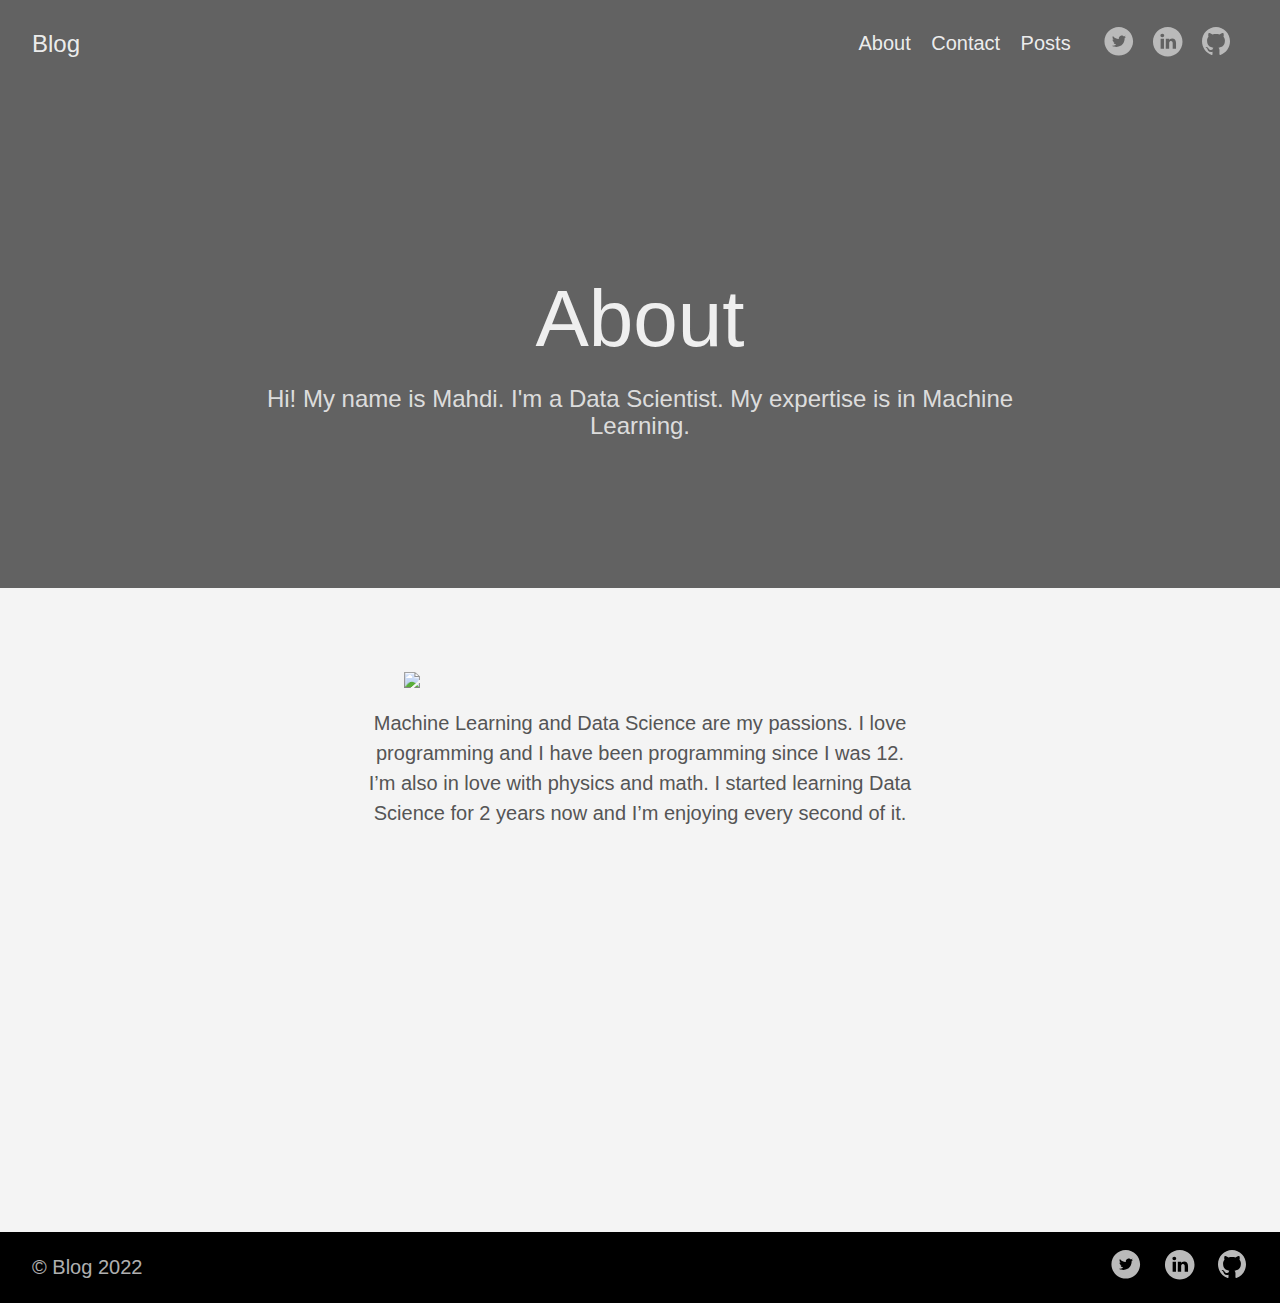
==== about/index.html @ 136bbd5d "new look" ====
<!DOCTYPE html>
<html lang="en-us">
  <head>
    <meta charset="utf-8">
    <meta http-equiv="X-UA-Compatible" content="IE=edge,chrome=1">
    
    <title>About | Blog</title>
    <meta name="viewport" content="width=device-width,minimum-scale=1">
    <meta name="generator" content="Hugo 0.96.0" />
    
    
      <META NAME="ROBOTS" CONTENT="NOINDEX, NOFOLLOW">
    

    
    
      <link href="https://alghenab.github.io/dist/css/app.1cb140d8ba31d5b2f1114537dd04802a.css" rel="stylesheet">
    

    

    
      
    

    
    
      <link href="https://alghenab.github.io/about/index.xml" rel="alternate" type="application/rss+xml" title="Blog" />
      <link href="https://alghenab.github.io/about/index.xml" rel="feed" type="application/rss+xml" title="Blog" />
      
    
    
    <meta property="og:title" content="About" />
<meta property="og:description" content="Hi! My name is Mahdi. I&#39;m a Data Scientist. My expertise is in Machine Learning." />
<meta property="og:type" content="website" />
<meta property="og:url" content="https://alghenab.github.io/about/" />

<meta itemprop="name" content="About">
<meta itemprop="description" content="Hi! My name is Mahdi. I&#39;m a Data Scientist. My expertise is in Machine Learning."><meta name="twitter:card" content="summary"/>
<meta name="twitter:title" content="About"/>
<meta name="twitter:description" content="Hi! My name is Mahdi. I&#39;m a Data Scientist. My expertise is in Machine Learning."/>

  </head>

  <body class="ma0 avenir bg-near-white">

    

  
  
  <header class="cover bg-top" style="background-image: url('https://alghenab.github.io/images/jeremy-thomas-rMmibFe4czY-unsplash.jpg');">
    <div class="bg-black-60">
      <nav class="pv3 ph3 ph4-ns" role="navigation">
  <div class="flex-l justify-between items-center center">
    <a href="https://alghenab.github.io/" class="f3 fw2 hover-white no-underline white-90 dib">
      Blog
    </a>
    <div class="flex-l items-center">
      

      
        <ul class="pl0 mr3">
          
          <li class="list f5 f4-ns fw4 dib pr3">
            <a class="hover-white no-underline white-90" href="https://alghenab.github.io/about/" title="About page">
              About
            </a>
          </li>
          
          <li class="list f5 f4-ns fw4 dib pr3">
            <a class="hover-white no-underline white-90" href="https://alghenab.github.io/contact/" title="Contact page">
              Contact
            </a>
          </li>
          
          <li class="list f5 f4-ns fw4 dib pr3">
            <a class="hover-white no-underline white-90" href="https://alghenab.github.io/post/" title="Posts page">
              Posts
            </a>
          </li>
          
        </ul>
      
      




<a href="https://twitter.com/Alghenab" target="_blank" class="link-transition twitter link dib z-999 pt3 pt0-l mr1" title="Twitter link" rel="noopener" aria-label="follow on Twitter——Opens in a new window">
  <svg height="32px"  style="enable-background:new 0 0 67 67;" version="1.1" viewBox="0 0 67 67" width="32px" xml:space="preserve" xmlns="http://www.w3.org/2000/svg" xmlns:xlink="http://www.w3.org/1999/xlink"><path d="M37.167,22.283c-2.619,0.953-4.274,3.411-4.086,6.101  l0.063,1.038l-1.048-0.127c-3.813-0.487-7.145-2.139-9.974-4.915l-1.383-1.377l-0.356,1.017c-0.754,2.267-0.272,4.661,1.299,6.271  c0.838,0.89,0.649,1.017-0.796,0.487c-0.503-0.169-0.943-0.296-0.985-0.233c-0.146,0.149,0.356,2.076,0.754,2.839  c0.545,1.06,1.655,2.097,2.871,2.712l1.027,0.487l-1.215,0.021c-1.173,0-1.215,0.021-1.089,0.467  c0.419,1.377,2.074,2.839,3.918,3.475l1.299,0.444l-1.131,0.678c-1.676,0.976-3.646,1.526-5.616,1.568  C19.775,43.256,19,43.341,19,43.405c0,0.211,2.557,1.397,4.044,1.864c4.463,1.377,9.765,0.783,13.746-1.568  c2.829-1.673,5.657-5,6.978-8.221c0.713-1.716,1.425-4.851,1.425-6.354c0-0.975,0.063-1.102,1.236-2.267  c0.692-0.678,1.341-1.419,1.467-1.631c0.21-0.403,0.188-0.403-0.88-0.043c-1.781,0.636-2.033,0.551-1.152-0.402  c0.649-0.678,1.425-1.907,1.425-2.267c0-0.063-0.314,0.042-0.671,0.233c-0.377,0.212-1.215,0.53-1.844,0.72l-1.131,0.361l-1.027-0.7  c-0.566-0.381-1.361-0.805-1.781-0.932C39.766,21.902,38.131,21.944,37.167,22.283z M33,64C16.432,64,3,50.569,3,34S16.432,4,33,4  s30,13.431,30,30S49.568,64,33,64z" style="fill-rule:evenodd;clip-rule:evenodd;fill:;"/></svg>

<span class="new-window"><svg  height="8px"  style="enable-background:new 0 0 1000 1000;" version="1.1" viewBox="0 0 1000 1000" width="8px" xml:space="preserve" xmlns="http://www.w3.org/2000/svg" xmlns:xlink="http://www.w3.org/1999/xlink" >
<path d="M598 128h298v298h-86v-152l-418 418-60-60 418-418h-152v-86zM810 810v-298h86v298c0 46-40 86-86 86h-596c-48 0-86-40-86-86v-596c0-46 38-86 86-86h298v86h-298v596h596z" style="fill-rule:evenodd;clip-rule:evenodd;fill:;"/>
</svg>
</span></a>




<a href="https://www.linkedin.com/in/Alghenab/" target="_blank" class="link-transition linkedin link dib z-999 pt3 pt0-l mr1" title="LinkedIn link" rel="noopener" aria-label="follow on LinkedIn——Opens in a new window">
  <svg  height="32px"  style="enable-background:new 0 0 65 65;" version="1.1" viewBox="0 0 65 65" width="32px" xml:space="preserve" xmlns="http://www.w3.org/2000/svg" xmlns:xlink="http://www.w3.org/1999/xlink">
  <path d="M50.837,48.137V36.425c0-6.275-3.35-9.195-7.816-9.195  c-3.604,0-5.219,1.983-6.119,3.374V27.71h-6.79c0.09,1.917,0,20.427,0,20.427h6.79V36.729c0-0.609,0.044-1.219,0.224-1.655  c0.49-1.22,1.607-2.483,3.482-2.483c2.458,0,3.44,1.873,3.44,4.618v10.929H50.837z M22.959,24.922c2.367,0,3.842-1.57,3.842-3.531  c-0.044-2.003-1.475-3.528-3.797-3.528s-3.841,1.524-3.841,3.528c0,1.961,1.474,3.531,3.753,3.531H22.959z M34,64  C17.432,64,4,50.568,4,34C4,17.431,17.432,4,34,4s30,13.431,30,30C64,50.568,50.568,64,34,64z M26.354,48.137V27.71h-6.789v20.427  H26.354z" style="fill-rule:evenodd;clip-rule:evenodd;fill:;"/>
</svg>

<span class="new-window"><svg  height="8px"  style="enable-background:new 0 0 1000 1000;" version="1.1" viewBox="0 0 1000 1000" width="8px" xml:space="preserve" xmlns="http://www.w3.org/2000/svg" xmlns:xlink="http://www.w3.org/1999/xlink" >
<path d="M598 128h298v298h-86v-152l-418 418-60-60 418-418h-152v-86zM810 810v-298h86v298c0 46-40 86-86 86h-596c-48 0-86-40-86-86v-596c0-46 38-86 86-86h298v86h-298v596h596z" style="fill-rule:evenodd;clip-rule:evenodd;fill:;"/>
</svg>
</span></a>


<a href="https://github.com/Alghenab" target="_blank" class="link-transition github link dib z-999 pt3 pt0-l mr1" title="Github link" rel="noopener" aria-label="follow on Github——Opens in a new window">
  <svg  height="32px"  style="enable-background:new 0 0 512 512;" version="1.1" viewBox="0 0 512 512" width="32px" xml:space="preserve" xmlns="http://www.w3.org/2000/svg" xmlns:xlink="http://www.w3.org/1999/xlink" >
  <path d="M256,32C132.3,32,32,134.8,32,261.7c0,101.5,64.2,187.5,153.2,217.9c11.2,2.1,15.3-5,15.3-11.1   c0-5.5-0.2-19.9-0.3-39.1c-62.3,13.9-75.5-30.8-75.5-30.8c-10.2-26.5-24.9-33.6-24.9-33.6c-20.3-14.3,1.5-14,1.5-14   c22.5,1.6,34.3,23.7,34.3,23.7c20,35.1,52.4,25,65.2,19.1c2-14.8,7.8-25,14.2-30.7c-49.7-5.8-102-25.5-102-113.5   c0-25.1,8.7-45.6,23-61.6c-2.3-5.8-10-29.2,2.2-60.8c0,0,18.8-6.2,61.6,23.5c17.9-5.1,37-7.6,56.1-7.7c19,0.1,38.2,2.6,56.1,7.7   c42.8-29.7,61.5-23.5,61.5-23.5c12.2,31.6,4.5,55,2.2,60.8c14.3,16.1,23,36.6,23,61.6c0,88.2-52.4,107.6-102.3,113.3   c8,7.1,15.2,21.1,15.2,42.5c0,30.7-0.3,55.5-0.3,63c0,6.1,4,13.3,15.4,11C415.9,449.1,480,363.1,480,261.7   C480,134.8,379.7,32,256,32z"/>
</svg>

<span class="new-window"><svg  height="8px"  style="enable-background:new 0 0 1000 1000;" version="1.1" viewBox="0 0 1000 1000" width="8px" xml:space="preserve" xmlns="http://www.w3.org/2000/svg" xmlns:xlink="http://www.w3.org/1999/xlink" >
<path d="M598 128h298v298h-86v-152l-418 418-60-60 418-418h-152v-86zM810 810v-298h86v298c0 46-40 86-86 86h-596c-48 0-86-40-86-86v-596c0-46 38-86 86-86h298v86h-298v596h596z" style="fill-rule:evenodd;clip-rule:evenodd;fill:;"/>
</svg>
</span></a>







    </div>
  </div>
</nav>

      <div class="tc-l pv4 pv6-l ph3 ph4-ns">
        <h1 class="f2 f-subheadline-l fw2 white-90 mb0 lh-title">
          About
        </h1>
        
          <h2 class="fw1 f5 f3-l white-80 measure-wide-l center mt3">
            Hi! My name is Mahdi. I&#39;m a Data Scientist. My expertise is in Machine Learning.
          </h2>
        
      </div>
    </div>
  </header>


    <main class="pb7" role="main">
      
  <article class="pa3 pa4-ns nested-copy-line-height nested-img">
    <section class="cf ph3 ph5-l pv3 pv4-l f4 tc-l center measure-wide lh-copy mid-gray"><figure><img src="https://alghenab.github.io/images/alghenab.png"/>
</figure>

<p>Machine Learning and Data Science are my passions. I love programming and I have been programming since I was 12. I&rsquo;m also in love with physics and math. I started learning Data Science for 2 years now and I&rsquo;m enjoying every second of it.</p>
</section>
    <section class="flex-ns flex-wrap justify-around mt5">
      
    </section></article>

    </main>
    <footer class="bg-black bottom-0 w-100 pa3" role="contentinfo">
  <div class="flex justify-between">
  <a class="f4 fw4 hover-white no-underline white-70 dn dib-ns pv2 ph3" href="https://alghenab.github.io/" >
    &copy;  Blog 2022 
  </a>
    <div>




<a href="https://twitter.com/Alghenab" target="_blank" class="link-transition twitter link dib z-999 pt3 pt0-l mr1" title="Twitter link" rel="noopener" aria-label="follow on Twitter——Opens in a new window">
  <svg height="32px"  style="enable-background:new 0 0 67 67;" version="1.1" viewBox="0 0 67 67" width="32px" xml:space="preserve" xmlns="http://www.w3.org/2000/svg" xmlns:xlink="http://www.w3.org/1999/xlink"><path d="M37.167,22.283c-2.619,0.953-4.274,3.411-4.086,6.101  l0.063,1.038l-1.048-0.127c-3.813-0.487-7.145-2.139-9.974-4.915l-1.383-1.377l-0.356,1.017c-0.754,2.267-0.272,4.661,1.299,6.271  c0.838,0.89,0.649,1.017-0.796,0.487c-0.503-0.169-0.943-0.296-0.985-0.233c-0.146,0.149,0.356,2.076,0.754,2.839  c0.545,1.06,1.655,2.097,2.871,2.712l1.027,0.487l-1.215,0.021c-1.173,0-1.215,0.021-1.089,0.467  c0.419,1.377,2.074,2.839,3.918,3.475l1.299,0.444l-1.131,0.678c-1.676,0.976-3.646,1.526-5.616,1.568  C19.775,43.256,19,43.341,19,43.405c0,0.211,2.557,1.397,4.044,1.864c4.463,1.377,9.765,0.783,13.746-1.568  c2.829-1.673,5.657-5,6.978-8.221c0.713-1.716,1.425-4.851,1.425-6.354c0-0.975,0.063-1.102,1.236-2.267  c0.692-0.678,1.341-1.419,1.467-1.631c0.21-0.403,0.188-0.403-0.88-0.043c-1.781,0.636-2.033,0.551-1.152-0.402  c0.649-0.678,1.425-1.907,1.425-2.267c0-0.063-0.314,0.042-0.671,0.233c-0.377,0.212-1.215,0.53-1.844,0.72l-1.131,0.361l-1.027-0.7  c-0.566-0.381-1.361-0.805-1.781-0.932C39.766,21.902,38.131,21.944,37.167,22.283z M33,64C16.432,64,3,50.569,3,34S16.432,4,33,4  s30,13.431,30,30S49.568,64,33,64z" style="fill-rule:evenodd;clip-rule:evenodd;fill:;"/></svg>

<span class="new-window"><svg  height="8px"  style="enable-background:new 0 0 1000 1000;" version="1.1" viewBox="0 0 1000 1000" width="8px" xml:space="preserve" xmlns="http://www.w3.org/2000/svg" xmlns:xlink="http://www.w3.org/1999/xlink" >
<path d="M598 128h298v298h-86v-152l-418 418-60-60 418-418h-152v-86zM810 810v-298h86v298c0 46-40 86-86 86h-596c-48 0-86-40-86-86v-596c0-46 38-86 86-86h298v86h-298v596h596z" style="fill-rule:evenodd;clip-rule:evenodd;fill:;"/>
</svg>
</span></a>




<a href="https://www.linkedin.com/in/Alghenab/" target="_blank" class="link-transition linkedin link dib z-999 pt3 pt0-l mr1" title="LinkedIn link" rel="noopener" aria-label="follow on LinkedIn——Opens in a new window">
  <svg  height="32px"  style="enable-background:new 0 0 65 65;" version="1.1" viewBox="0 0 65 65" width="32px" xml:space="preserve" xmlns="http://www.w3.org/2000/svg" xmlns:xlink="http://www.w3.org/1999/xlink">
  <path d="M50.837,48.137V36.425c0-6.275-3.35-9.195-7.816-9.195  c-3.604,0-5.219,1.983-6.119,3.374V27.71h-6.79c0.09,1.917,0,20.427,0,20.427h6.79V36.729c0-0.609,0.044-1.219,0.224-1.655  c0.49-1.22,1.607-2.483,3.482-2.483c2.458,0,3.44,1.873,3.44,4.618v10.929H50.837z M22.959,24.922c2.367,0,3.842-1.57,3.842-3.531  c-0.044-2.003-1.475-3.528-3.797-3.528s-3.841,1.524-3.841,3.528c0,1.961,1.474,3.531,3.753,3.531H22.959z M34,64  C17.432,64,4,50.568,4,34C4,17.431,17.432,4,34,4s30,13.431,30,30C64,50.568,50.568,64,34,64z M26.354,48.137V27.71h-6.789v20.427  H26.354z" style="fill-rule:evenodd;clip-rule:evenodd;fill:;"/>
</svg>

<span class="new-window"><svg  height="8px"  style="enable-background:new 0 0 1000 1000;" version="1.1" viewBox="0 0 1000 1000" width="8px" xml:space="preserve" xmlns="http://www.w3.org/2000/svg" xmlns:xlink="http://www.w3.org/1999/xlink" >
<path d="M598 128h298v298h-86v-152l-418 418-60-60 418-418h-152v-86zM810 810v-298h86v298c0 46-40 86-86 86h-596c-48 0-86-40-86-86v-596c0-46 38-86 86-86h298v86h-298v596h596z" style="fill-rule:evenodd;clip-rule:evenodd;fill:;"/>
</svg>
</span></a>


<a href="https://github.com/Alghenab" target="_blank" class="link-transition github link dib z-999 pt3 pt0-l mr1" title="Github link" rel="noopener" aria-label="follow on Github——Opens in a new window">
  <svg  height="32px"  style="enable-background:new 0 0 512 512;" version="1.1" viewBox="0 0 512 512" width="32px" xml:space="preserve" xmlns="http://www.w3.org/2000/svg" xmlns:xlink="http://www.w3.org/1999/xlink" >
  <path d="M256,32C132.3,32,32,134.8,32,261.7c0,101.5,64.2,187.5,153.2,217.9c11.2,2.1,15.3-5,15.3-11.1   c0-5.5-0.2-19.9-0.3-39.1c-62.3,13.9-75.5-30.8-75.5-30.8c-10.2-26.5-24.9-33.6-24.9-33.6c-20.3-14.3,1.5-14,1.5-14   c22.5,1.6,34.3,23.7,34.3,23.7c20,35.1,52.4,25,65.2,19.1c2-14.8,7.8-25,14.2-30.7c-49.7-5.8-102-25.5-102-113.5   c0-25.1,8.7-45.6,23-61.6c-2.3-5.8-10-29.2,2.2-60.8c0,0,18.8-6.2,61.6,23.5c17.9-5.1,37-7.6,56.1-7.7c19,0.1,38.2,2.6,56.1,7.7   c42.8-29.7,61.5-23.5,61.5-23.5c12.2,31.6,4.5,55,2.2,60.8c14.3,16.1,23,36.6,23,61.6c0,88.2-52.4,107.6-102.3,113.3   c8,7.1,15.2,21.1,15.2,42.5c0,30.7-0.3,55.5-0.3,63c0,6.1,4,13.3,15.4,11C415.9,449.1,480,363.1,480,261.7   C480,134.8,379.7,32,256,32z"/>
</svg>

<span class="new-window"><svg  height="8px"  style="enable-background:new 0 0 1000 1000;" version="1.1" viewBox="0 0 1000 1000" width="8px" xml:space="preserve" xmlns="http://www.w3.org/2000/svg" xmlns:xlink="http://www.w3.org/1999/xlink" >
<path d="M598 128h298v298h-86v-152l-418 418-60-60 418-418h-152v-86zM810 810v-298h86v298c0 46-40 86-86 86h-596c-48 0-86-40-86-86v-596c0-46 38-86 86-86h298v86h-298v596h596z" style="fill-rule:evenodd;clip-rule:evenodd;fill:;"/>
</svg>
</span></a>






</div>
  </div>
</footer>

    

  <script src="https://alghenab.github.io/dist/js/app.3fc0f988d21662902933.js"></script>


  </body>
</html>
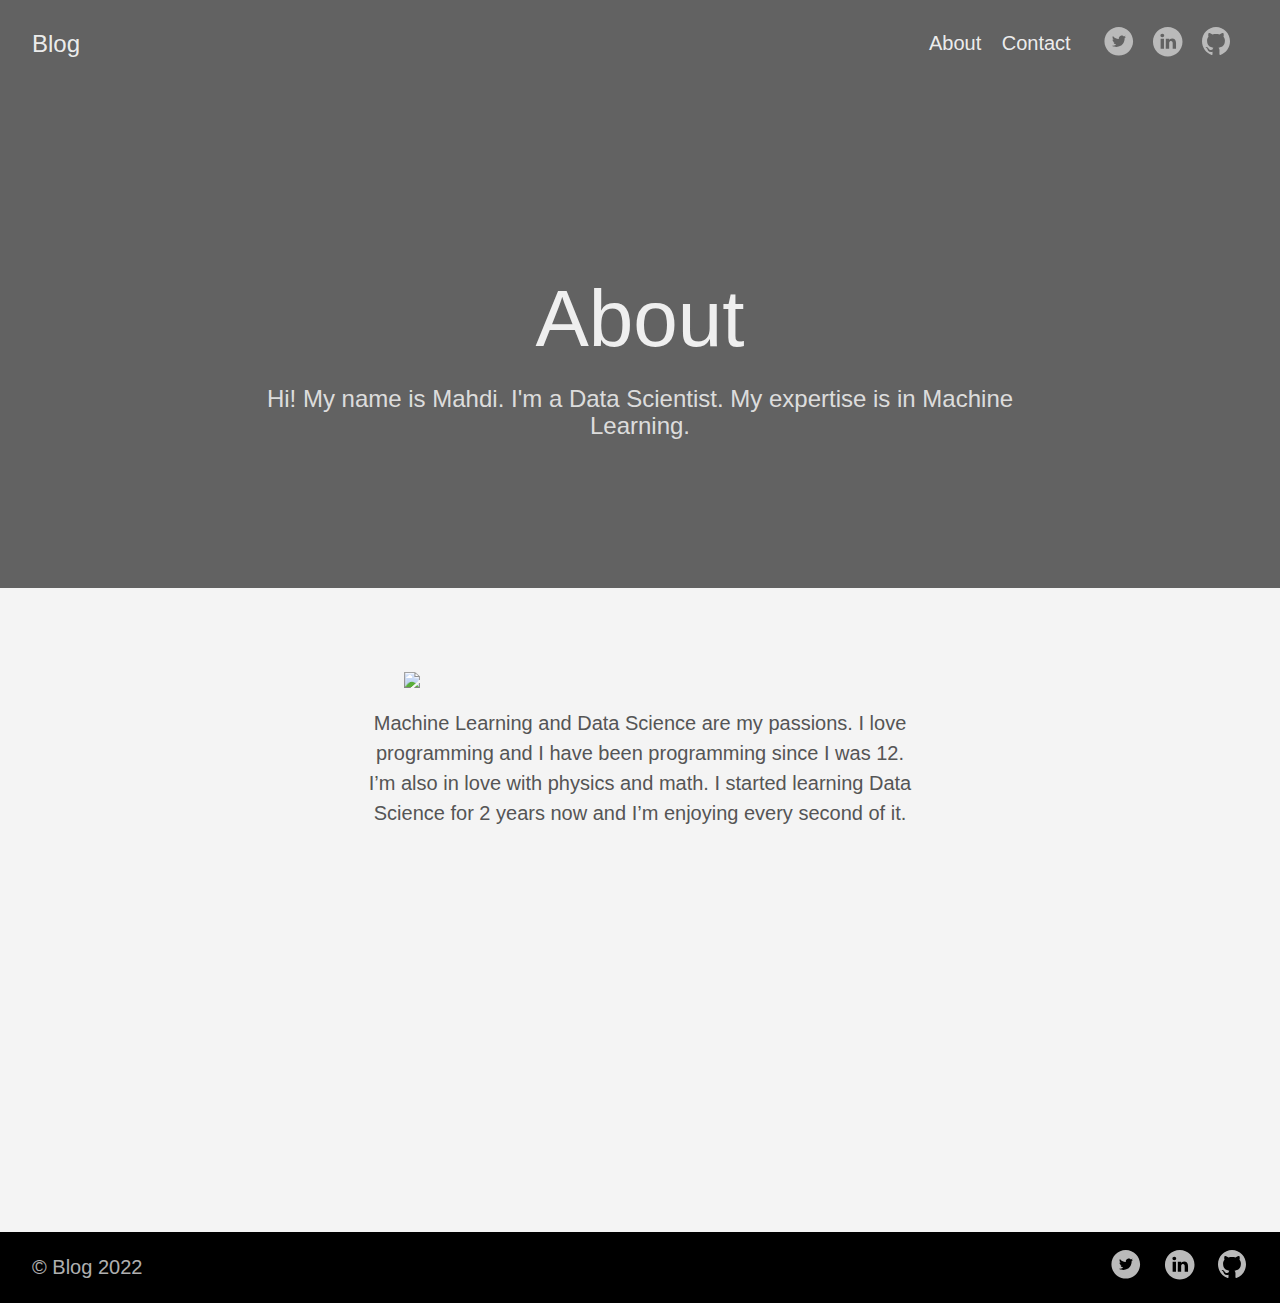
==== commit 3a124a27: "new" ====
--- a/about/index.html
+++ b/about/index.html
@@ -73,12 +73,6 @@
             </a>
           </li>
           
-          <li class="list f5 f4-ns fw4 dib pr3">
-            <a class="hover-white no-underline white-90" href="https://alghenab.github.io/post/" title="Posts page">
-              Posts
-            </a>
-          </li>
-          
         </ul>
       
       
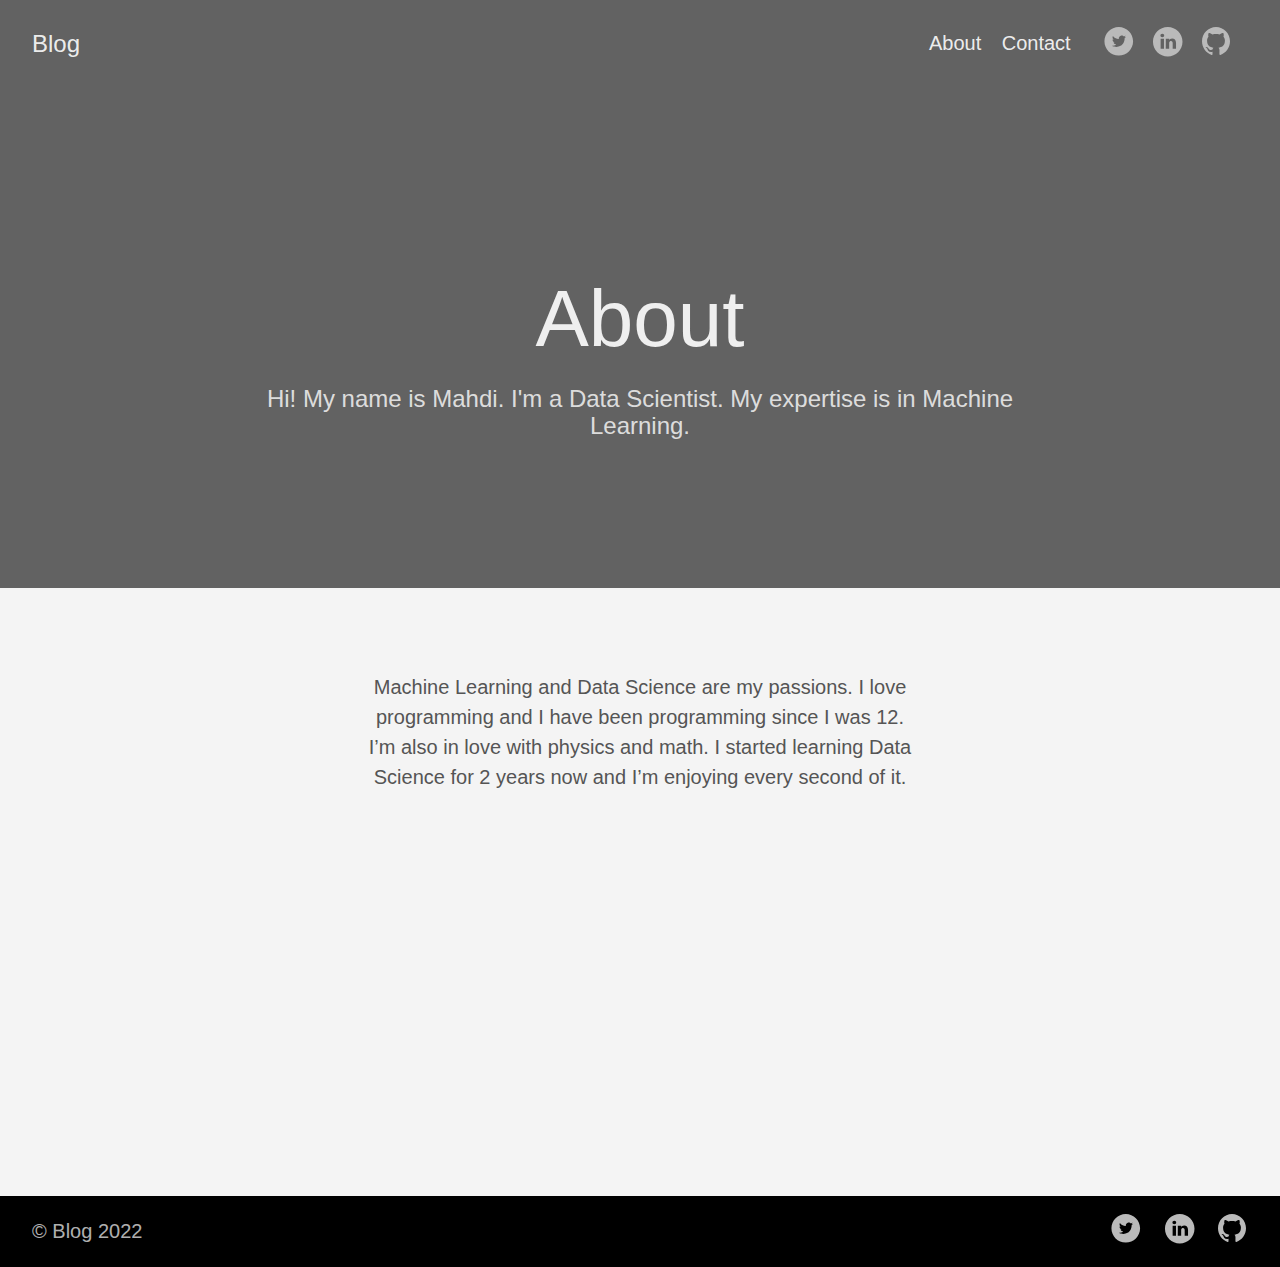
==== commit 797a88a8: "Update index.html" ====
--- a/about/index.html
+++ b/about/index.html
@@ -139,8 +139,7 @@
     <main class="pb7" role="main">
       
   <article class="pa3 pa4-ns nested-copy-line-height nested-img">
-    <section class="cf ph3 ph5-l pv3 pv4-l f4 tc-l center measure-wide lh-copy mid-gray"><figure><img src="https://alghenab.github.io/images/alghenab.png"/>
-</figure>
+    <section class="cf ph3 ph5-l pv3 pv4-l f4 tc-l center measure-wide lh-copy mid-gray">
 
 <p>Machine Learning and Data Science are my passions. I love programming and I have been programming since I was 12. I&rsquo;m also in love with physics and math. I started learning Data Science for 2 years now and I&rsquo;m enjoying every second of it.</p>
 </section>
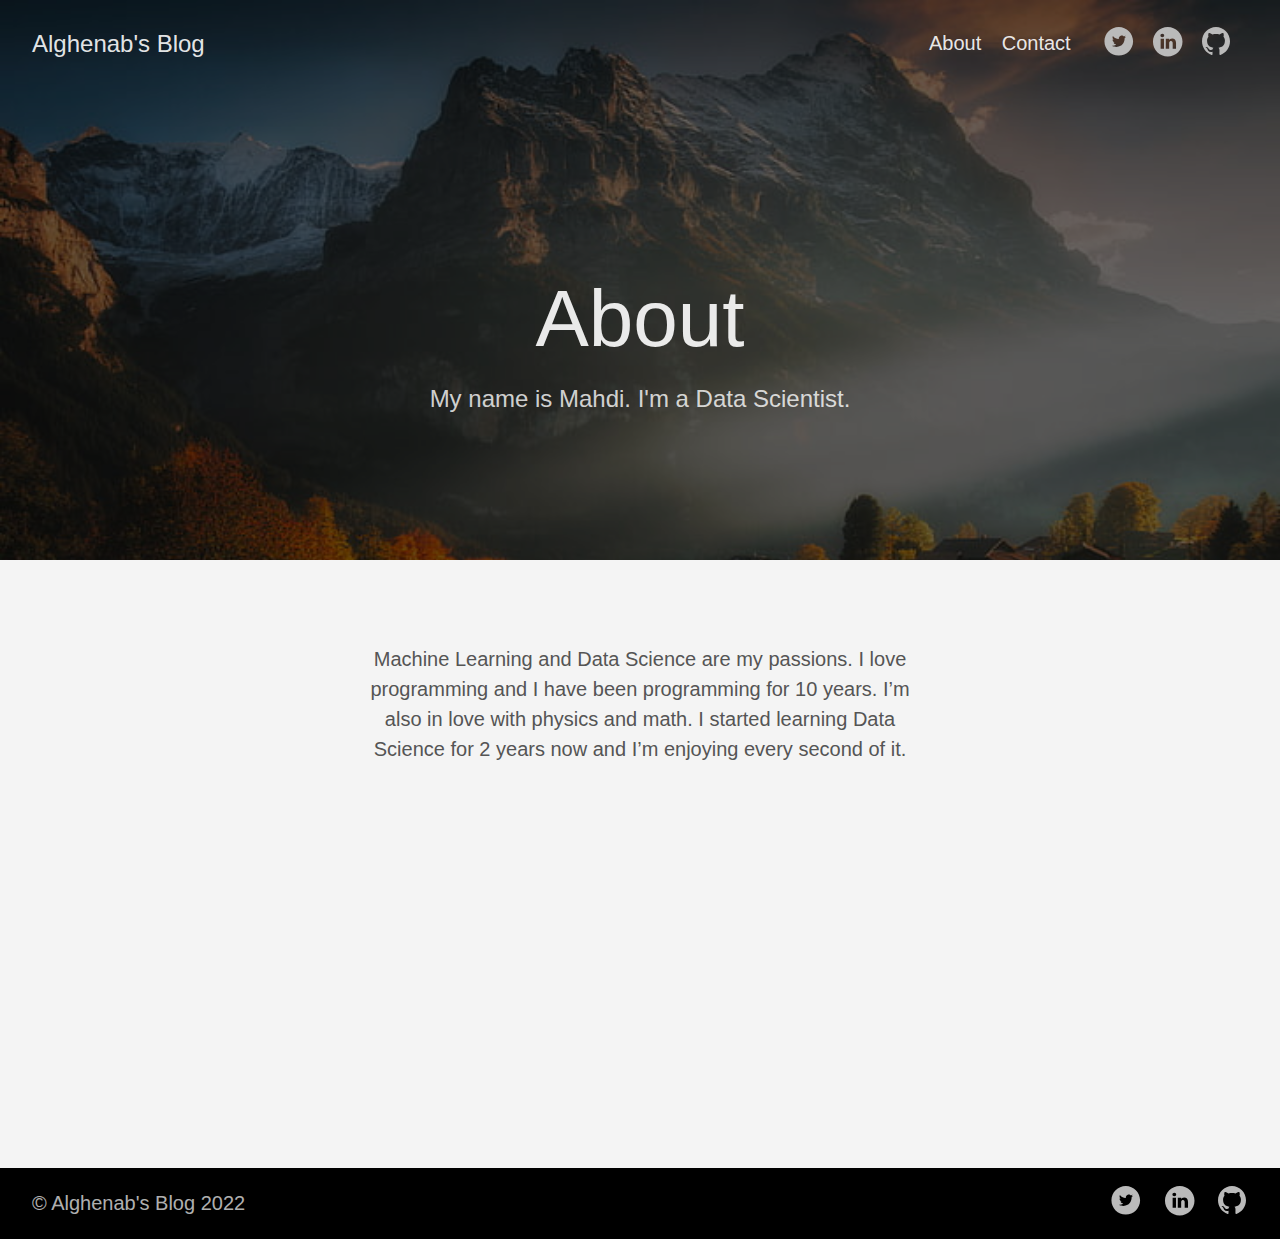
==== commit ec62cfb6: "new" ====
--- a/about/index.html
+++ b/about/index.html
@@ -4,7 +4,7 @@
     <meta charset="utf-8">
     <meta http-equiv="X-UA-Compatible" content="IE=edge,chrome=1">
     
-    <title>About | Blog</title>
+    <title>About | Alghenab&#39;s Blog</title>
     <meta name="viewport" content="width=device-width,minimum-scale=1">
     <meta name="generator" content="Hugo 0.96.0" />
     
@@ -25,20 +25,20 @@
 
     
     
-      <link href="https://alghenab.github.io/about/index.xml" rel="alternate" type="application/rss+xml" title="Blog" />
-      <link href="https://alghenab.github.io/about/index.xml" rel="feed" type="application/rss+xml" title="Blog" />
+      <link href="https://alghenab.github.io/about/index.xml" rel="alternate" type="application/rss+xml" title="Alghenab&#39;s Blog" />
+      <link href="https://alghenab.github.io/about/index.xml" rel="feed" type="application/rss+xml" title="Alghenab&#39;s Blog" />
       
     
     
     <meta property="og:title" content="About" />
-<meta property="og:description" content="Hi! My name is Mahdi. I&#39;m a Data Scientist. My expertise is in Machine Learning." />
+<meta property="og:description" content="My name is Mahdi. I&#39;m a Data Scientist." />
 <meta property="og:type" content="website" />
 <meta property="og:url" content="https://alghenab.github.io/about/" />
 
 <meta itemprop="name" content="About">
-<meta itemprop="description" content="Hi! My name is Mahdi. I&#39;m a Data Scientist. My expertise is in Machine Learning."><meta name="twitter:card" content="summary"/>
+<meta itemprop="description" content="My name is Mahdi. I&#39;m a Data Scientist."><meta name="twitter:card" content="summary"/>
 <meta name="twitter:title" content="About"/>
-<meta name="twitter:description" content="Hi! My name is Mahdi. I&#39;m a Data Scientist. My expertise is in Machine Learning."/>
+<meta name="twitter:description" content="My name is Mahdi. I&#39;m a Data Scientist."/>
 
   </head>
 
@@ -48,12 +48,12 @@
 
   
   
-  <header class="cover bg-top" style="background-image: url('https://alghenab.github.io/images/jeremy-thomas-rMmibFe4czY-unsplash.jpg');">
+  <header class="cover bg-top" style="background-image: url('https://alghenab.github.io/images/greenland.jpg');">
     <div class="bg-black-60">
       <nav class="pv3 ph3 ph4-ns" role="navigation">
   <div class="flex-l justify-between items-center center">
     <a href="https://alghenab.github.io/" class="f3 fw2 hover-white no-underline white-90 dib">
-      Blog
+      Alghenab&#39;s Blog
     </a>
     <div class="flex-l items-center">
       
@@ -128,7 +128,7 @@
         </h1>
         
           <h2 class="fw1 f5 f3-l white-80 measure-wide-l center mt3">
-            Hi! My name is Mahdi. I&#39;m a Data Scientist. My expertise is in Machine Learning.
+            My name is Mahdi. I&#39;m a Data Scientist.
           </h2>
         
       </div>
@@ -139,9 +139,7 @@
     <main class="pb7" role="main">
       
   <article class="pa3 pa4-ns nested-copy-line-height nested-img">
-    <section class="cf ph3 ph5-l pv3 pv4-l f4 tc-l center measure-wide lh-copy mid-gray">
-
-<p>Machine Learning and Data Science are my passions. I love programming and I have been programming since I was 12. I&rsquo;m also in love with physics and math. I started learning Data Science for 2 years now and I&rsquo;m enjoying every second of it.</p>
+    <section class="cf ph3 ph5-l pv3 pv4-l f4 tc-l center measure-wide lh-copy mid-gray"><p>Machine Learning and Data Science are my passions. I love programming and I have been programming for 10 years. I&rsquo;m also in love with physics and math. I started learning Data Science for 2 years now and I&rsquo;m enjoying every second of it.</p>
 </section>
     <section class="flex-ns flex-wrap justify-around mt5">
       
@@ -151,7 +149,7 @@
     <footer class="bg-black bottom-0 w-100 pa3" role="contentinfo">
   <div class="flex justify-between">
   <a class="f4 fw4 hover-white no-underline white-70 dn dib-ns pv2 ph3" href="https://alghenab.github.io/" >
-    &copy;  Blog 2022 
+    &copy;  Alghenab's Blog 2022 
   </a>
     <div>
 
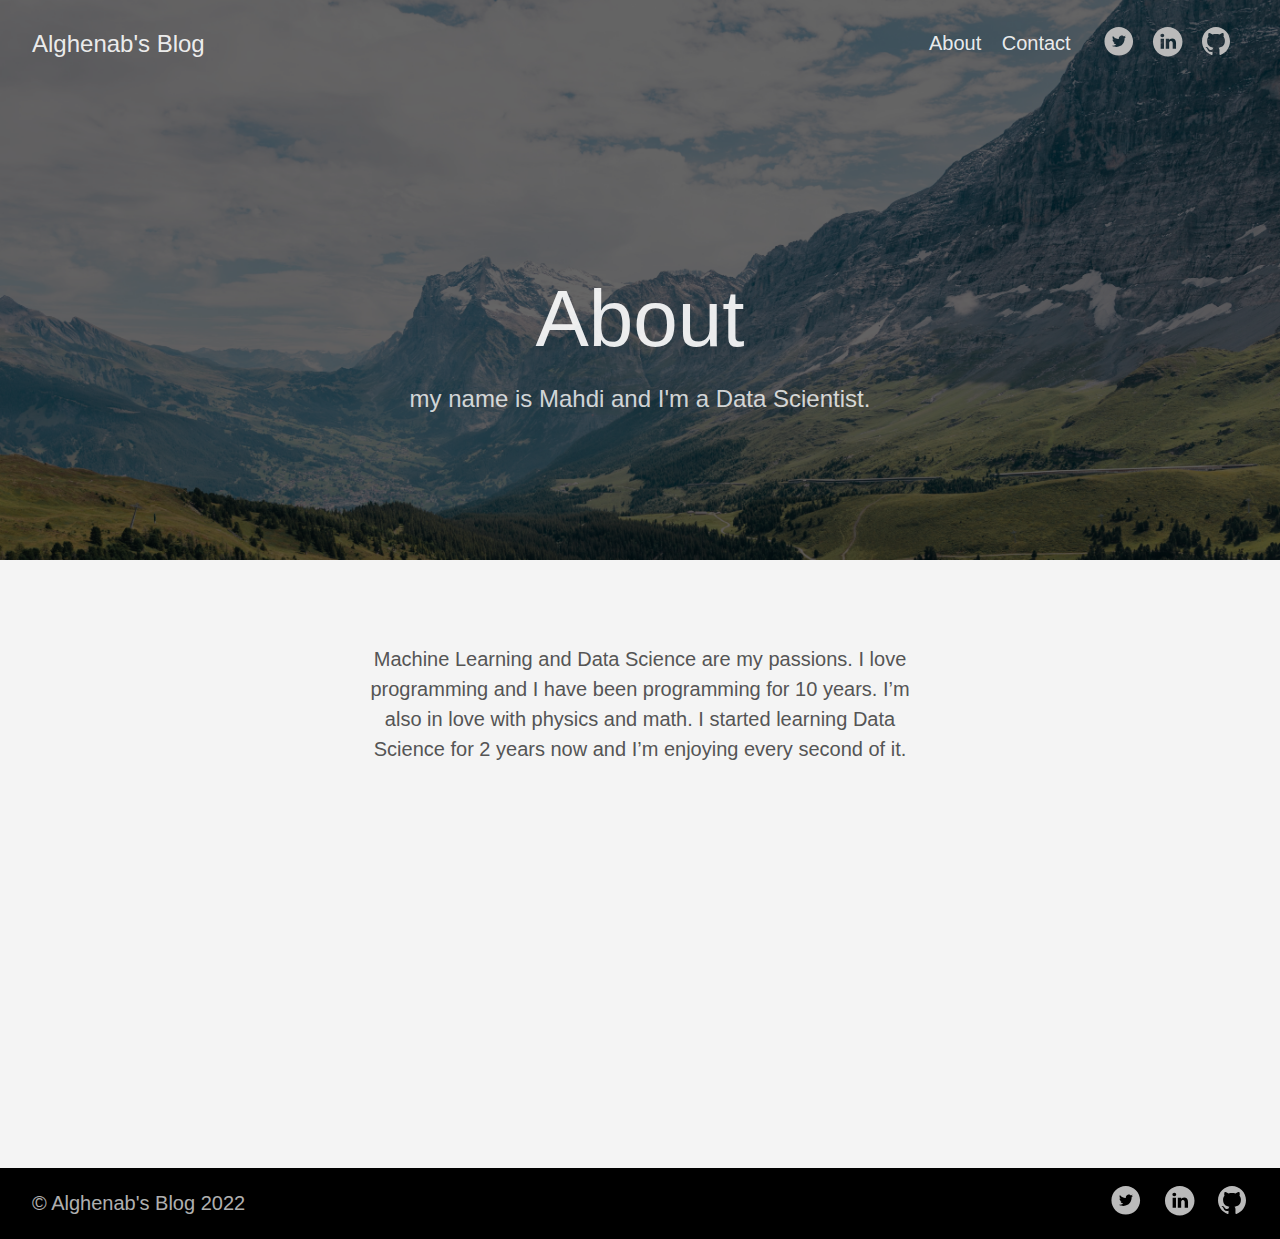
==== commit 06a22ff9: "new" ====
--- a/about/index.html
+++ b/about/index.html
@@ -31,14 +31,14 @@
     
     
     <meta property="og:title" content="About" />
-<meta property="og:description" content="My name is Mahdi. I&#39;m a Data Scientist." />
+<meta property="og:description" content="my name is Mahdi and I&#39;m a Data Scientist." />
 <meta property="og:type" content="website" />
 <meta property="og:url" content="https://alghenab.github.io/about/" />
 
 <meta itemprop="name" content="About">
-<meta itemprop="description" content="My name is Mahdi. I&#39;m a Data Scientist."><meta name="twitter:card" content="summary"/>
+<meta itemprop="description" content="my name is Mahdi and I&#39;m a Data Scientist."><meta name="twitter:card" content="summary"/>
 <meta name="twitter:title" content="About"/>
-<meta name="twitter:description" content="My name is Mahdi. I&#39;m a Data Scientist."/>
+<meta name="twitter:description" content="my name is Mahdi and I&#39;m a Data Scientist."/>
 
   </head>
 
@@ -48,7 +48,7 @@
 
   
   
-  <header class="cover bg-top" style="background-image: url('https://alghenab.github.io/images/greenland.jpg');">
+  <header class="cover bg-top" style="background-image: url('https://alghenab.github.io/images/greenland1.jpg');">
     <div class="bg-black-60">
       <nav class="pv3 ph3 ph4-ns" role="navigation">
   <div class="flex-l justify-between items-center center">
@@ -128,7 +128,7 @@
         </h1>
         
           <h2 class="fw1 f5 f3-l white-80 measure-wide-l center mt3">
-            My name is Mahdi. I&#39;m a Data Scientist.
+            my name is Mahdi and I&#39;m a Data Scientist.
           </h2>
         
       </div>
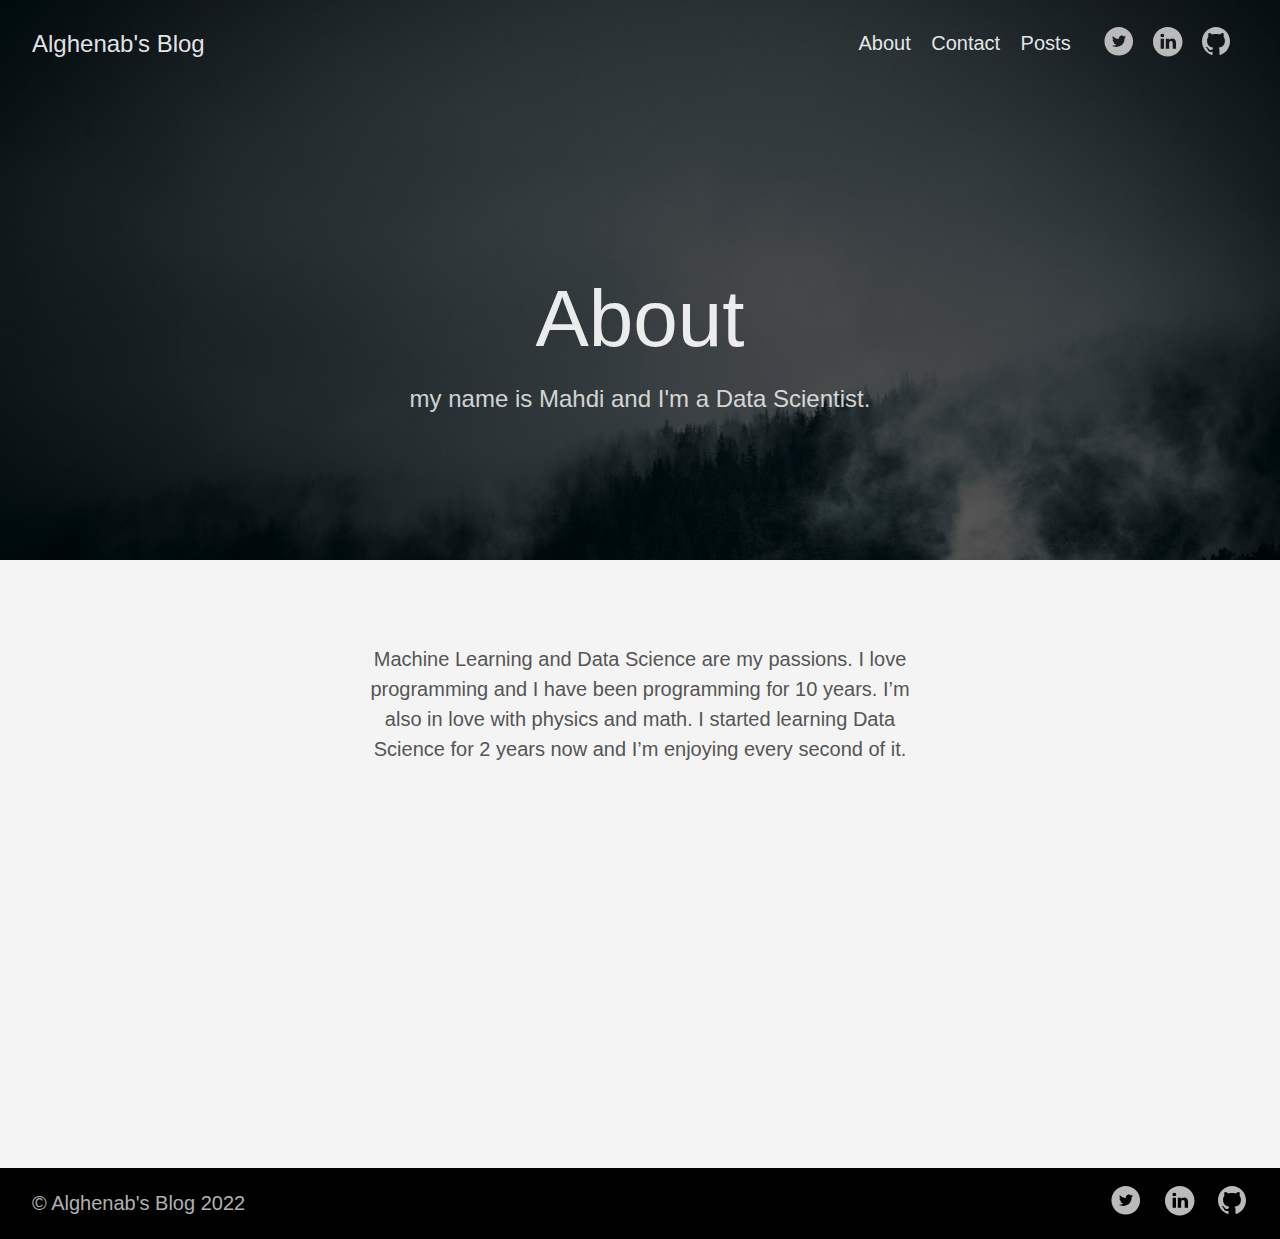
==== commit 1fa41a7c: "updated" ====
--- a/about/index.html
+++ b/about/index.html
@@ -70,6 +70,12 @@
           <li class="list f5 f4-ns fw4 dib pr3">
             <a class="hover-white no-underline white-90" href="https://alghenab.github.io/contact/" title="Contact page">
               Contact
+            </a>
+          </li>
+          
+          <li class="list f5 f4-ns fw4 dib pr3">
+            <a class="hover-white no-underline white-90" href="https://alghenab.github.io/post/" title="Posts page">
+              Posts
             </a>
           </li>
           
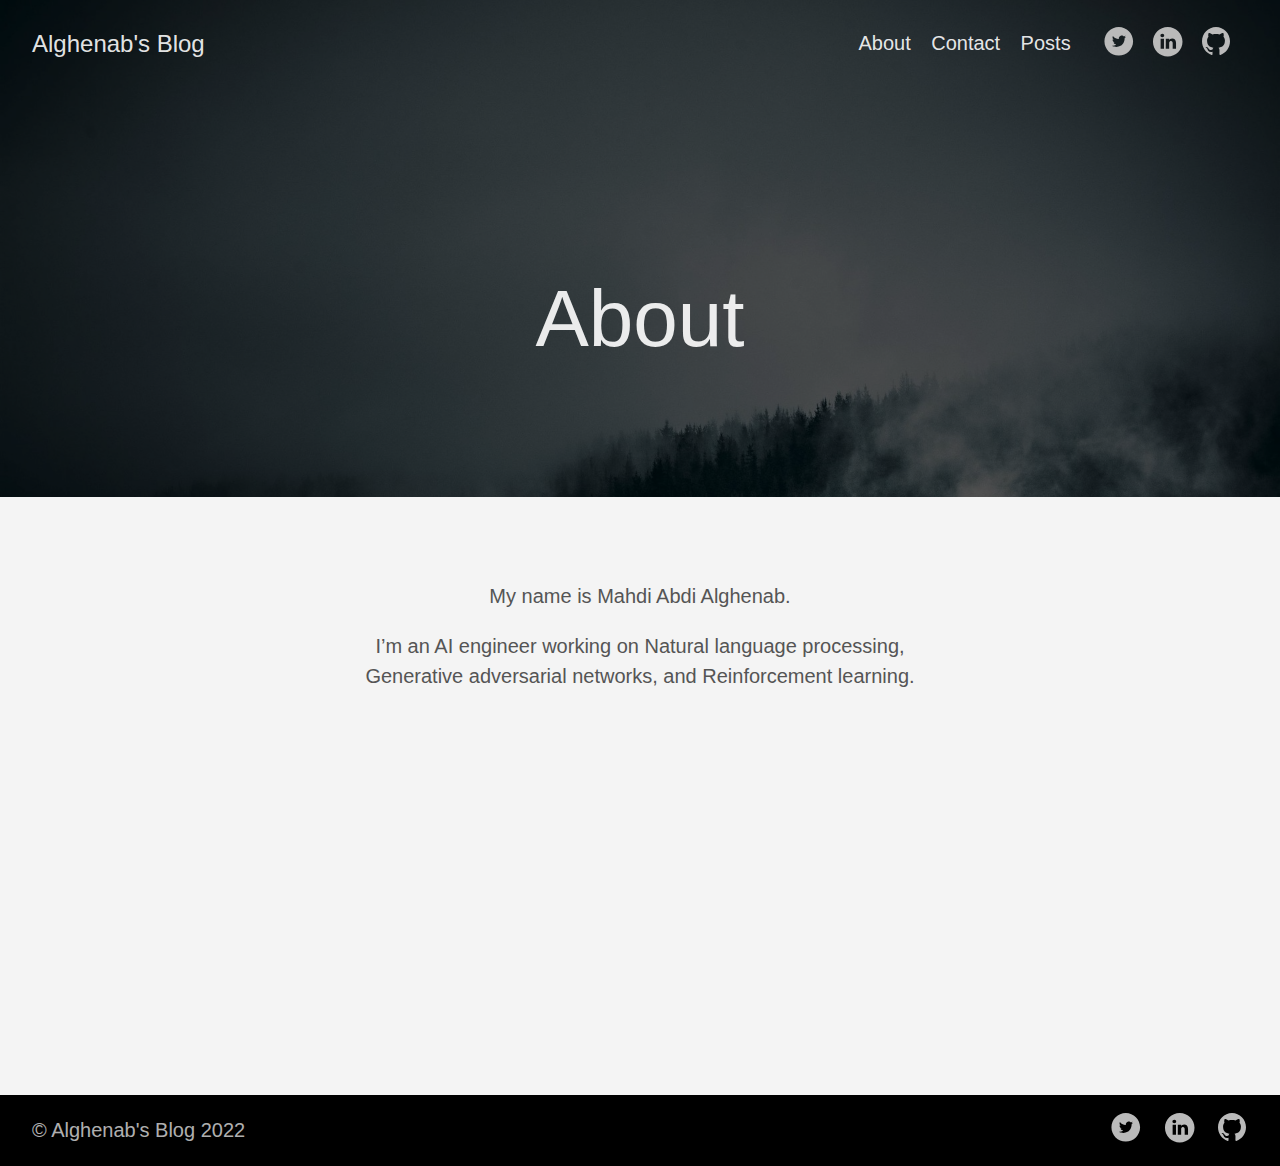
==== commit cb26eef9: "updated" ====
--- a/about/index.html
+++ b/about/index.html
@@ -31,14 +31,14 @@
     
     
     <meta property="og:title" content="About" />
-<meta property="og:description" content="my name is Mahdi and I&#39;m a Data Scientist." />
+<meta property="og:description" content="The last theme you&#39;ll ever need. Maybe." />
 <meta property="og:type" content="website" />
 <meta property="og:url" content="https://alghenab.github.io/about/" />
 
 <meta itemprop="name" content="About">
-<meta itemprop="description" content="my name is Mahdi and I&#39;m a Data Scientist."><meta name="twitter:card" content="summary"/>
+<meta itemprop="description" content="The last theme you&#39;ll ever need. Maybe."><meta name="twitter:card" content="summary"/>
 <meta name="twitter:title" content="About"/>
-<meta name="twitter:description" content="my name is Mahdi and I&#39;m a Data Scientist."/>
+<meta name="twitter:description" content="The last theme you&#39;ll ever need. Maybe."/>
 
   </head>
 
@@ -133,10 +133,6 @@
           About
         </h1>
         
-          <h2 class="fw1 f5 f3-l white-80 measure-wide-l center mt3">
-            my name is Mahdi and I&#39;m a Data Scientist.
-          </h2>
-        
       </div>
     </div>
   </header>
@@ -145,7 +141,8 @@
     <main class="pb7" role="main">
       
   <article class="pa3 pa4-ns nested-copy-line-height nested-img">
-    <section class="cf ph3 ph5-l pv3 pv4-l f4 tc-l center measure-wide lh-copy mid-gray"><p>Machine Learning and Data Science are my passions. I love programming and I have been programming for 10 years. I&rsquo;m also in love with physics and math. I started learning Data Science for 2 years now and I&rsquo;m enjoying every second of it.</p>
+    <section class="cf ph3 ph5-l pv3 pv4-l f4 tc-l center measure-wide lh-copy mid-gray"><p>My name is Mahdi Abdi Alghenab.</p>
+<p>I&rsquo;m an AI engineer working on Natural language processing, Generative adversarial networks, and Reinforcement learning.</p>
 </section>
     <section class="flex-ns flex-wrap justify-around mt5">
       
